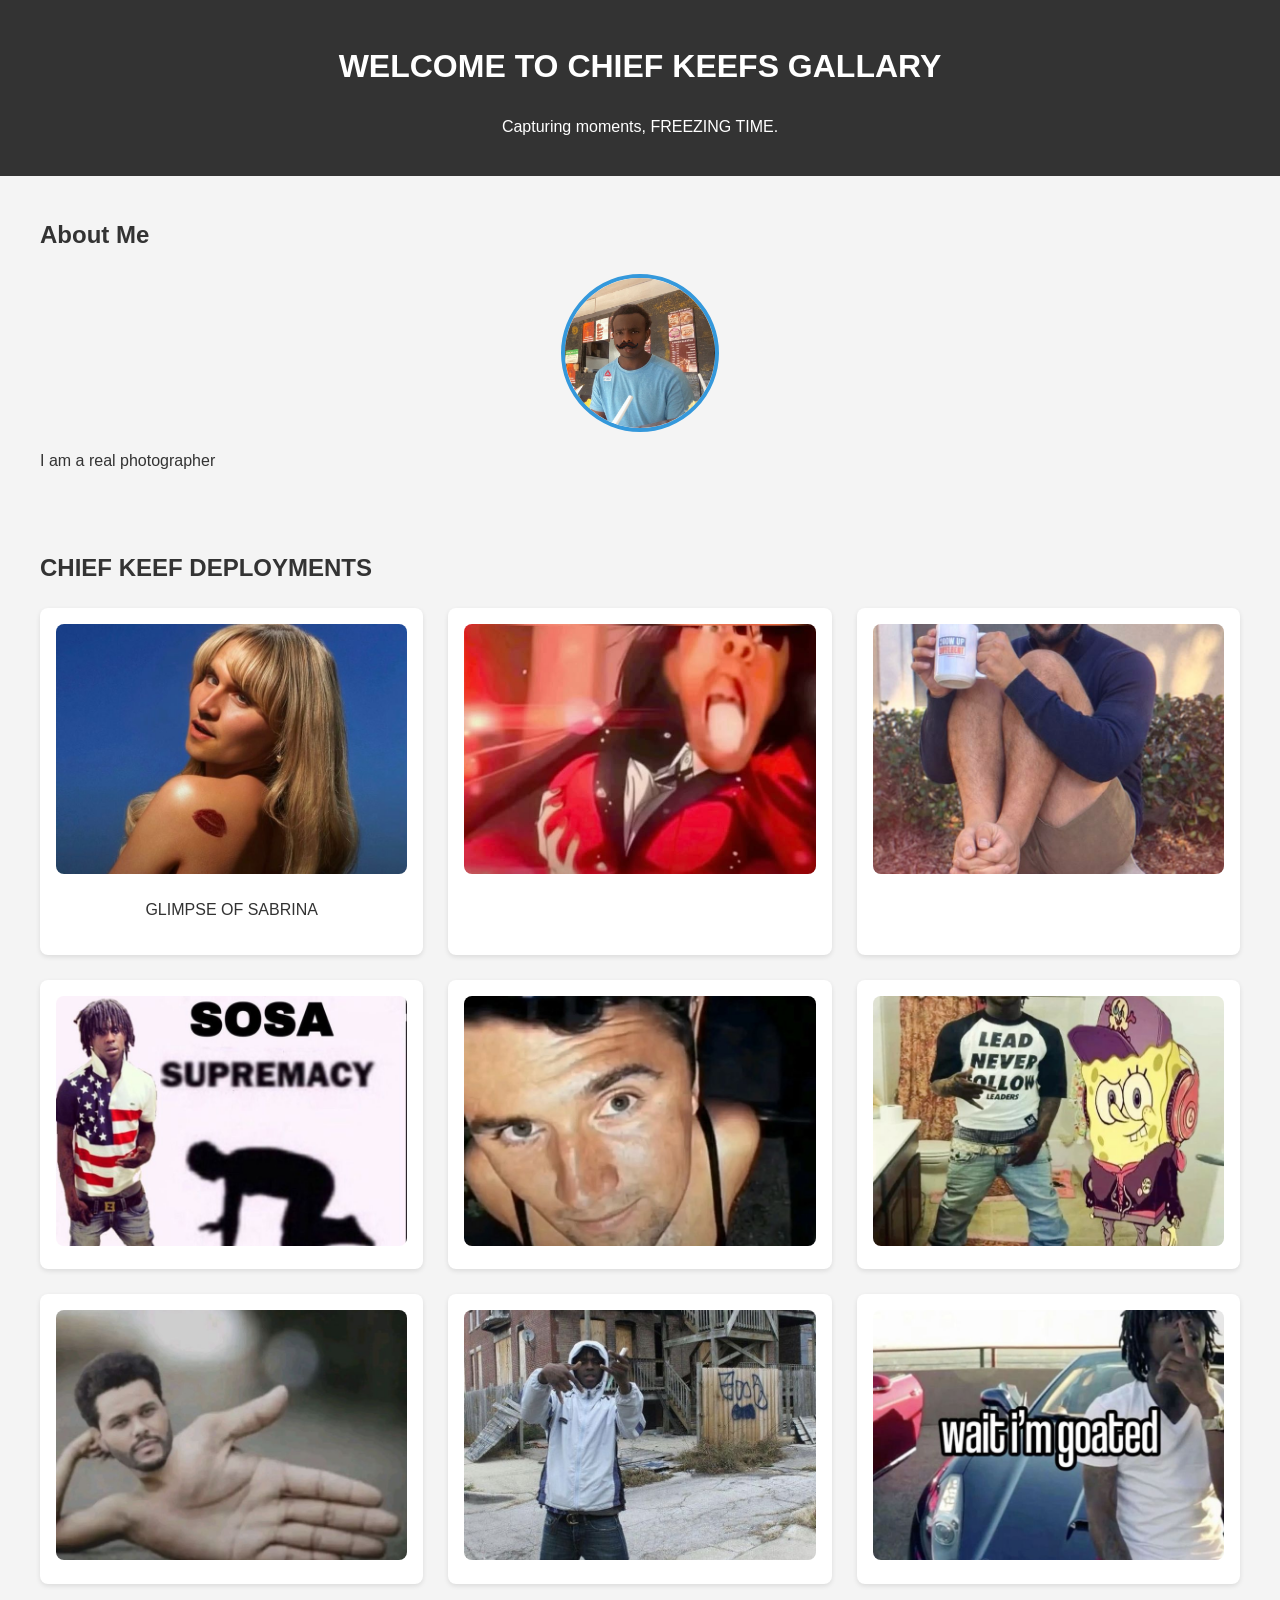
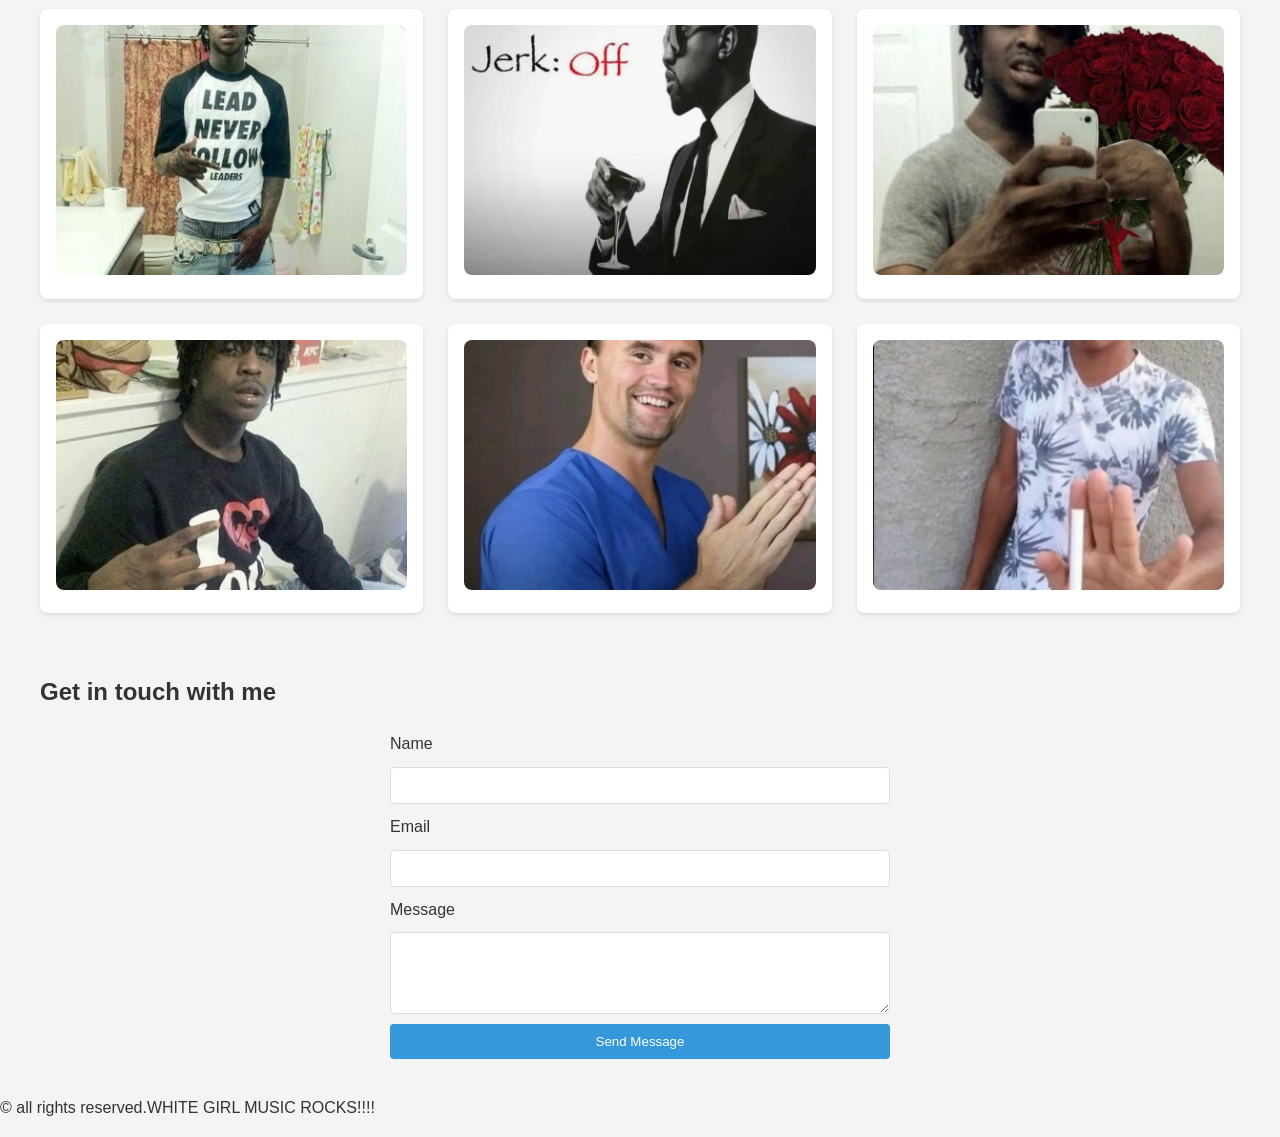
==== index.html @ a51540f2 "feat:update" ====
<!DOCTYPE html>
<html lang="en">
<head>
    <title>CHIEF KEEF</title>
    <link href="./style.css" rel="stylesheet">
</head>
<body>
    <header>
        <h1>WELCOME TO CHIEF KEEFS GALLARY</h1>
        <p>Capturing moments, FREEZING TIME.</p>
    </header>
    <section class="about">
        <h2>About Me</h2>
        <img src="IMG_0691 Copy.JPG" alt="profile pic">
        <p>I am a real photographer</p>
    </section>
    <!--GRID SECTION-->
    <section class="gallery">
        <h2>
            CHIEF KEEF DEPLOYMENTS
        </h2>
        <div class="photo-grid">
        <div class=photo-item><img src="Sabrina kirk.jpg" alt="sabrina"><p>GLIMPSE OF SABRINA </p></div>
        <div class="photo-item"><img src="kakegurui masho ishowspeed.jpg" alt="keef's-swag"></div>
        <div class="photo-item"><img src="download (11).jpg" alt="keef's-swag"></div>
        <div class="photo-item"><img src="download (9).jpg" alt="keef's-swag"></div>
        <div class="photo-item"><img src="I love kirktones.jpg" alt="keef's-swag"></div>
        <div class="photo-item"><img src="download (5).jpg" alt="keef's-swag"></div>
        <div class="photo-item"><img src="download (12).jpg" alt="keef's-swag"></div>
        <div class="photo-item"><img src="Sosa.jpg" alt="keef's-swag"></div>
        <div class="photo-item"><img src="download (4).jpg" alt="keef's-swag"></div>
        <div class="photo-item"><img src="download (6).jpg" alt="keef's-swag"></div>
        <div class="photo-item"><img src="download (10).jpg" alt="keef's-swag"></div>
        <div class="photo-item"><img src="download (8).jpg" alt="keef's-swag"></div>
        <div class="photo-item"><img src="download (7).jpg" alt="keef's-swag"></div>
        <div class="photo-item"><img src="Charlie Kirk.jpg" alt="keef's-swag"></div>
        <div class="photo-item"><img src="please don't spoil ts guy🙏.jpg" alt="keef's-swag"></div>
    </section>
    <!--GRID SECTION ENDS-->
    <section class="contact">
        <h2> 
            Get in touch with me
        </h2>
        <form> 
            <label for="name">
                Name
            </label>
            <input type="text" id="name" name="name" required>
            <label for="email">Email</label>
            <input type="email" id="email" name="email" required>
            <label for="message">Message</label>
            <textarea id="message" name="message" rows="4" required></textarea>
            <button type="submit">Send Message</button>
        </form>
    </section>
   <footer>
    <p>
        © all rights reserved.WHITE GIRL MUSIC ROCKS!!!!
    </p>
   </footer> 
</body>
</html>
---- style.css ----
body{
    font-family: Arial, Helvetica, sans-serif;
    margin: 0;
    padding: 0;
    background-color: #f4f4f4;
    color: #333;
    line-height: 1.6;
}
header{
    background-color: #333;
    color: #fff;
    padding: 20px 0;
    text-align: center;
}
section{
    padding: 20px;
    max-width: 1200px;
    margin: 0 auto;
}
.about img{
    width: 150px;
    height: 150px;
    border-radius: 50%;
    margin-right: 20px;
    border: 4px solid #3498db;
    display: block;
    margin: 10px auto;
}
.photo-grid{
    display: grid;
    grid-template-columns: repeat(auto-fit, minmax(300px, 1fr));
    gap: 25px;
}
.photo-item{
    background-color: white;
    padding: 1rem;
    border-radius: 8px;
    box-shadow: 0 2px 5px rgba(0,0,0,0.1);
    text-align: center;
}
.photo-item img{
    width: 100%;
    height: 250px;
    border-radius: 8px;
    object-fit: cover;
}
form{
    display: flex;
    flex-direction: column;
    gap: 10px;
    max-width: 500px;
    margin: 0 auto;
}
Input, textarea{
    padding: 10px;
    border: 1px solid #ddd;
    border-radius: 4px;
}
button{
    padding: 10px;
    border: none;
    background-color: #3498db;
    color: white;
    border-radius: 4px;
    cursor: pointer;
}
button:hover{
    background-color: #2980b9;
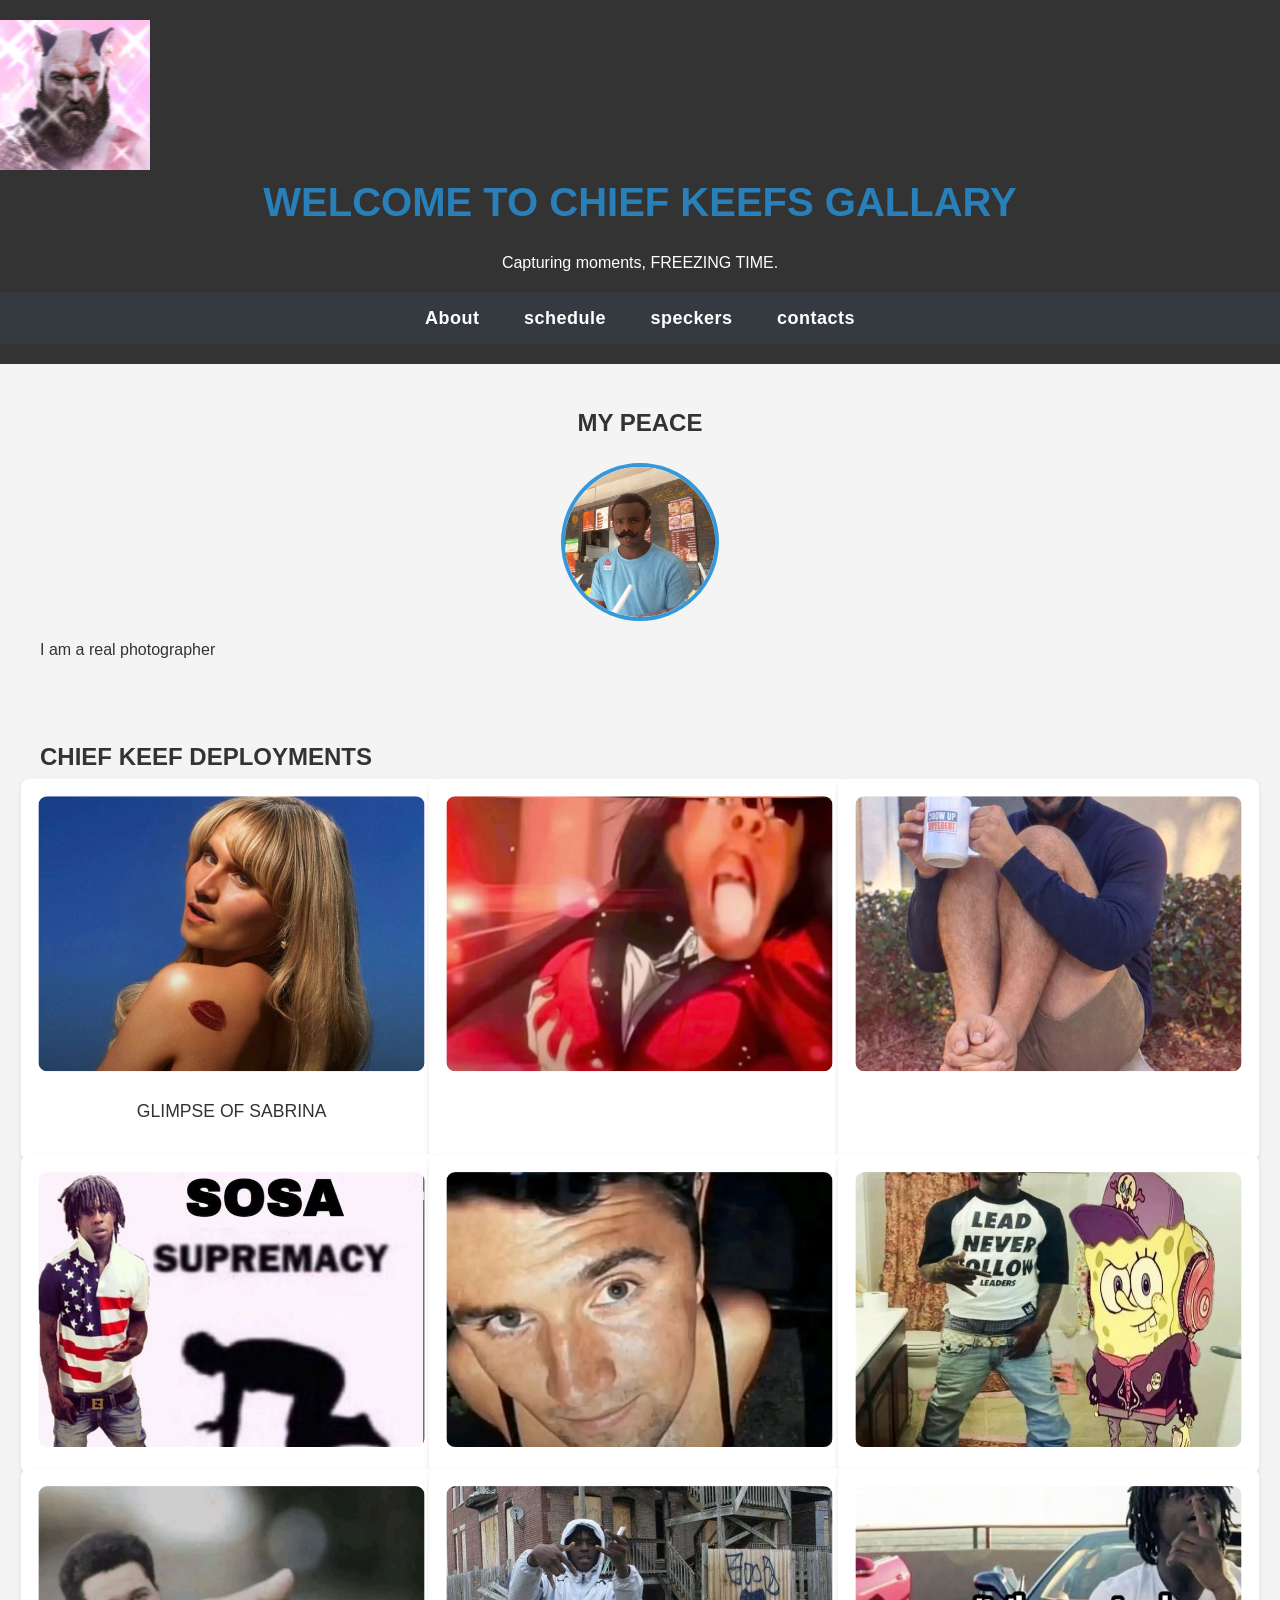
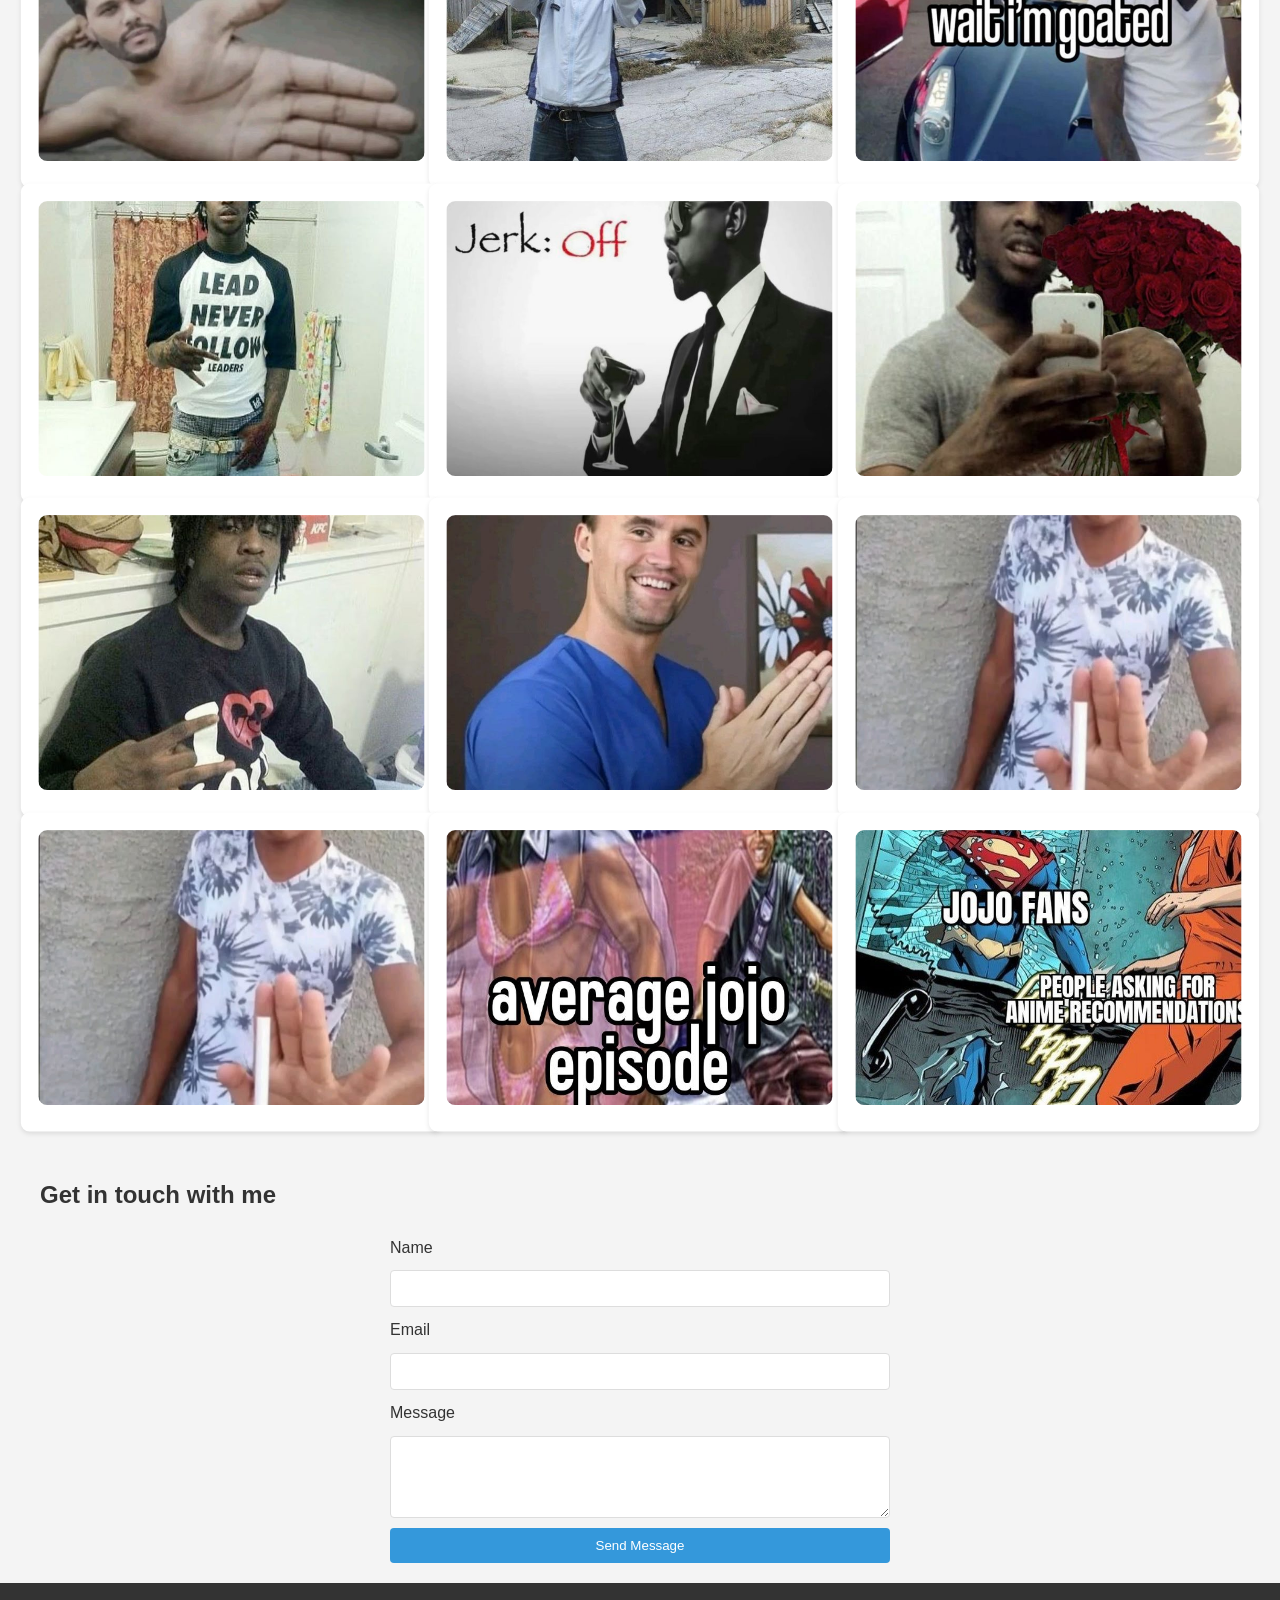
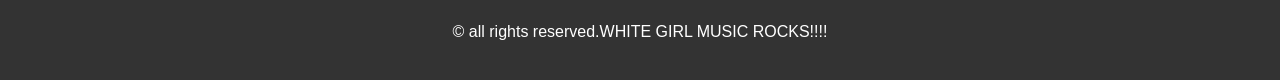
==== commit 95008a23: "feat:update changes" ====
--- a/index.html
+++ b/index.html
@@ -6,11 +6,23 @@
 </head>
 <body>
     <header>
+                <img src="download (3).jpg" alt="logo" class="logoimg">
+
         <h1>WELCOME TO CHIEF KEEFS GALLARY</h1>
-        <p>Capturing moments, FREEZING TIME.</p>
+        <p style="font-family: 'Gill Sans', 'Gill Sans MT', Calibri, 'Trebuchet MS', sans-serif": color="red">Capturing moments, FREEZING TIME.
+
+        </p>
+              <nav>
+        <a href="#about">About</a>
+        <a href="schedule">schedule</a>
+        <a href="#speckers">speckers</a>
+        <a href="#contacts">contacts</a>
+      </nav>
+      <!--navigation bar-->
+
     </header>
     <section class="about">
-        <h2>About Me</h2>
+        <h2 style="text-align: center;" >MY PEACE</h2>
         <img src="IMG_0691 Copy.JPG" alt="profile pic">
         <p>I am a real photographer</p>
     </section>
@@ -35,6 +47,9 @@
         <div class="photo-item"><img src="download (7).jpg" alt="keef's-swag"></div>
         <div class="photo-item"><img src="Charlie Kirk.jpg" alt="keef's-swag"></div>
         <div class="photo-item"><img src="please don't spoil ts guy🙏.jpg" alt="keef's-swag"></div>
+        <div class="photo-item"><img src="please don't spoil ts guy🙏.jpg" alt="keef's-swag"></div>
+        <div class="photo-item"><img src="and people still say every character is straight 😭.jpg" alt="keef's-swag"></div>
+        <div class="photo-item"><img src="YES! YES! YES! YES!.jpg" alt="keef's-swag"></div>
     </section>
     <!--GRID SECTION ENDS-->
     <section class="contact">
--- a/style.css
+++ b/style.css
@@ -5,7 +5,15 @@
     background-color: #f4f4f4;
     color: #333;
     line-height: 1.6;
+    background-image: url(download (1).jpg)
 }
+.logoimg{width: 150px;
+    height: 100xp ;
+     display: block;
+    border-radius: 0;
+    text-align: center;
+}
+
 header{
     background-color: #333;
     color: #fff;
@@ -37,6 +45,8 @@
     border-radius: 8px;
     box-shadow: 0 2px 5px rgba(0,0,0,0.1);
     text-align: center;
+    transition: transform 0.5s ease ;
+    transform: scale(1.1);
 }
 .photo-item img{
     width: 100%;
@@ -65,4 +75,38 @@
     cursor: pointer;
 }
 button:hover{
-    background-color: #2980b9;+    background-color: #2980b9;}
+header h1{
+    font-size: 40px;
+    margin:0 ; 
+}
+nav{
+    background-color: #343a40; */
+    text-align: center;
+    padding: 12px 0;
+}
+nav a{
+    text-decoration: none;
+    color: white;
+    margin: 0 20px ;
+    font-weight: 600;
+    font-size: 18px;
+    letter-spacing: 0.5px;
+}
+nav a:hover{
+    color:#ff6347 ;
+    text-decoration: underline;
+}
+footer{
+        background-color: #333;
+    color: #fff;
+    padding: 20px 0;
+    text-align: center;
+}
+h1{
+    color: #2980b9;
+    text-decoration: dotted;
+}
+.logoimg{
+    text-align: center;
+}
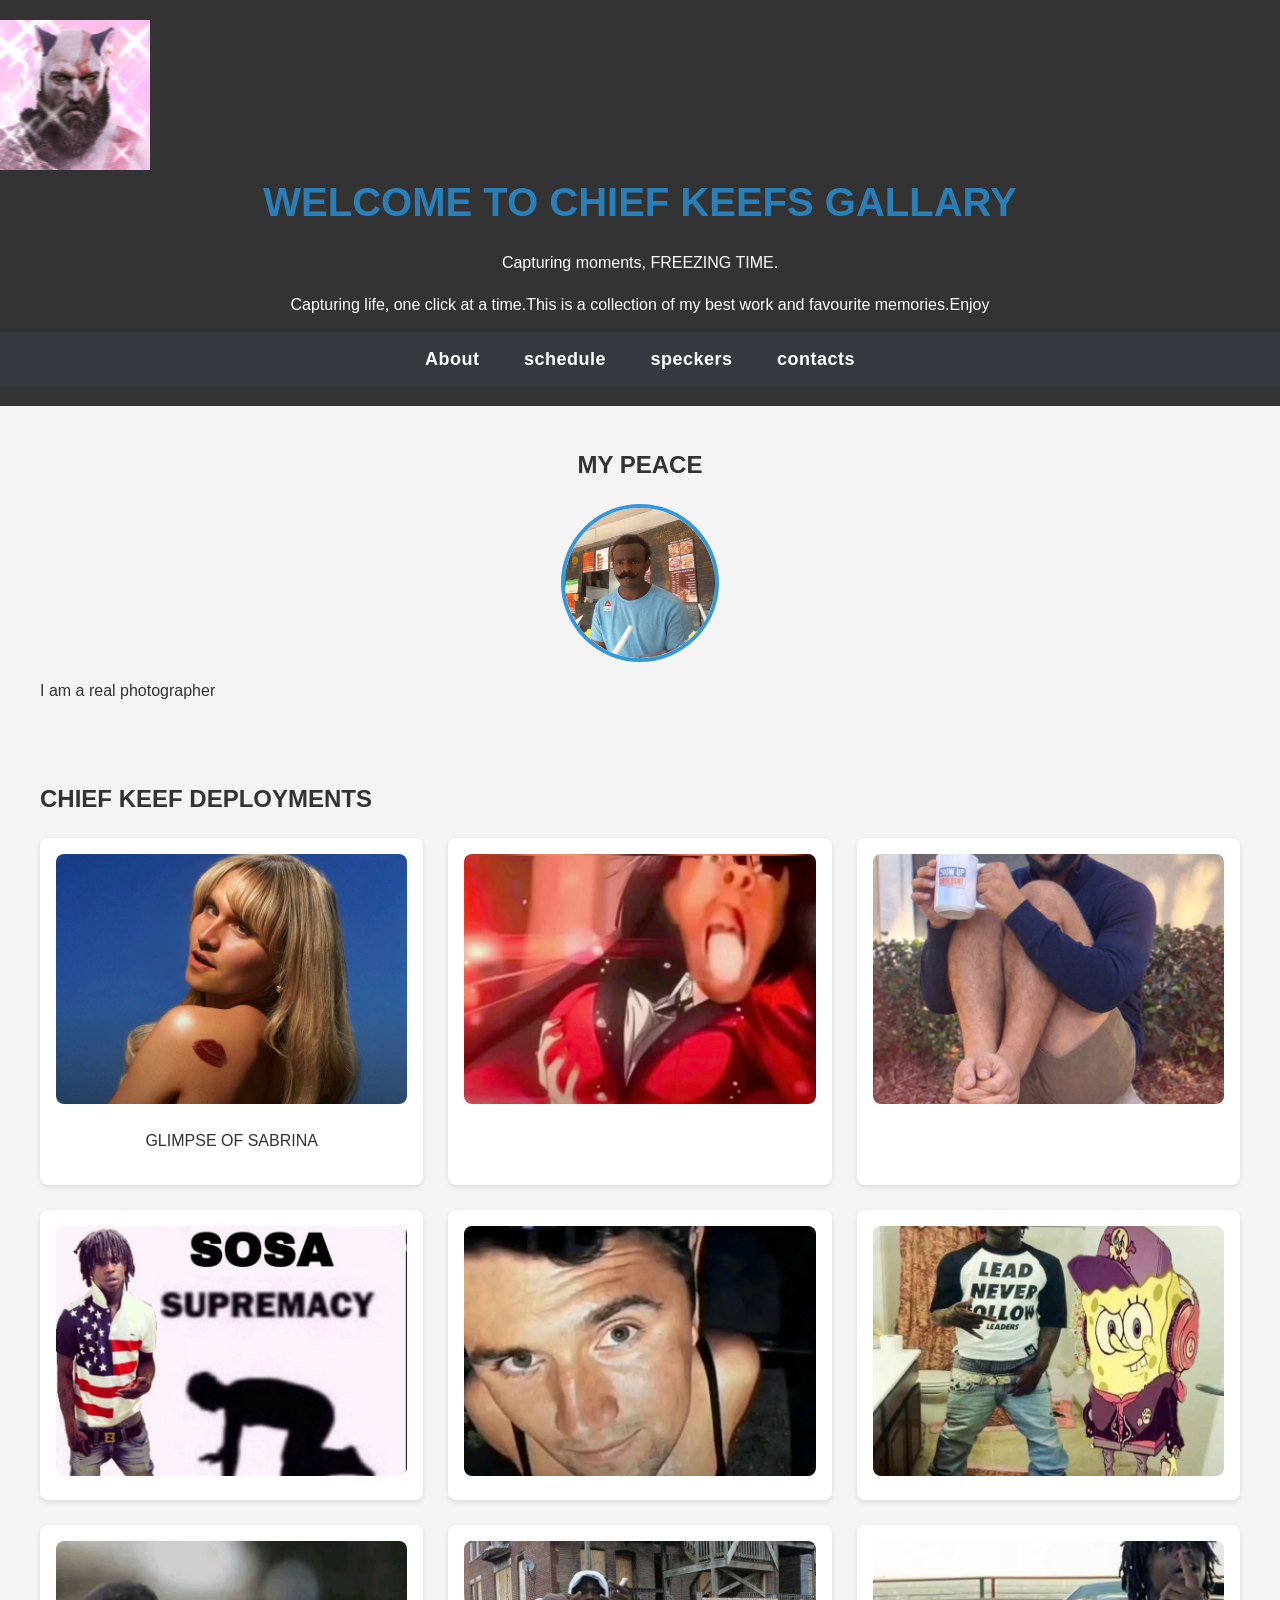
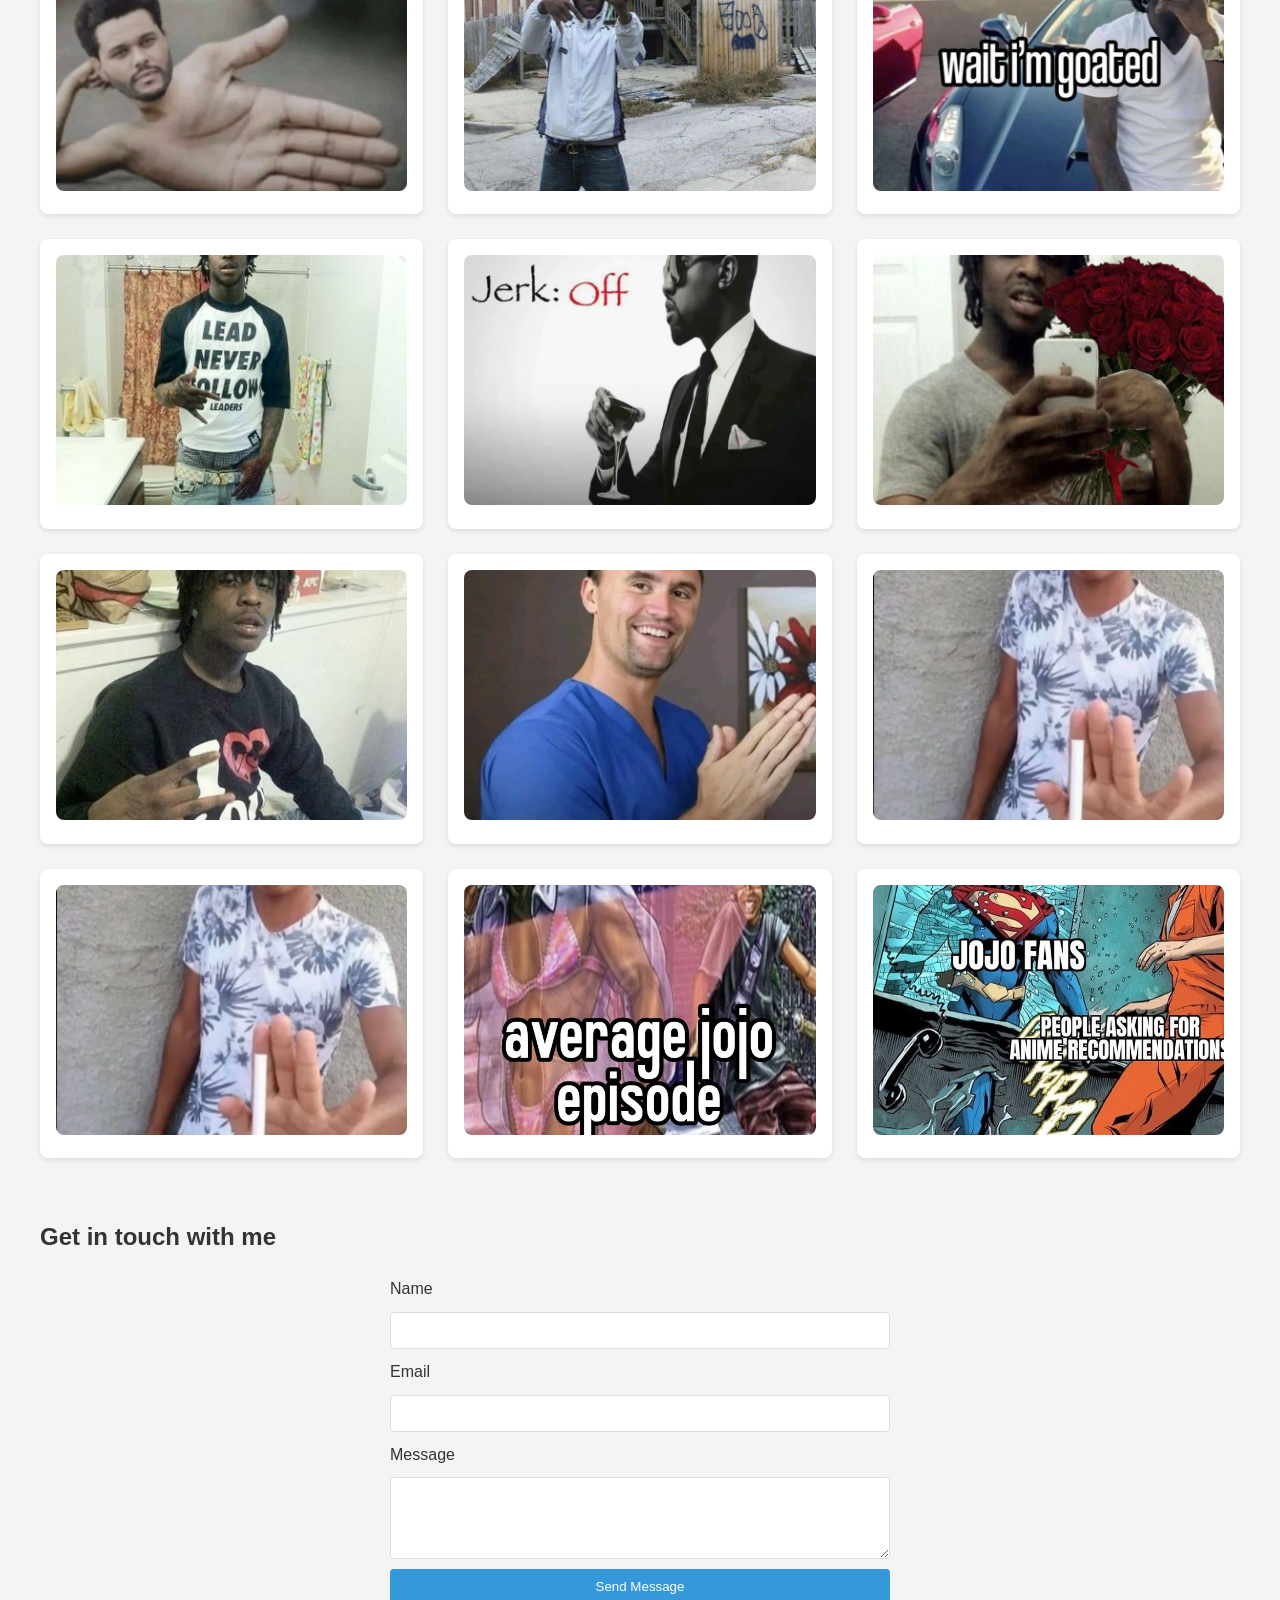
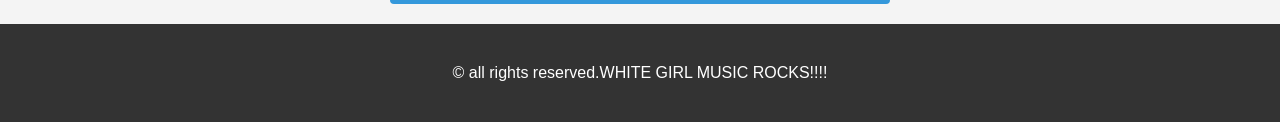
==== commit df48465d: "FEAT:UPDATE" ====
--- a/index.html
+++ b/index.html
@@ -12,6 +12,7 @@
         <p style="font-family: 'Gill Sans', 'Gill Sans MT', Calibri, 'Trebuchet MS', sans-serif": color="red">Capturing moments, FREEZING TIME.
 
         </p>
+        <p>Capturing life, one click at a time.This is a collection of my best work and favourite memories.Enjoy </p>
               <nav>
         <a href="#about">About</a>
         <a href="schedule">schedule</a>
--- a/style.css
+++ b/style.css
@@ -5,7 +5,9 @@
     background-color: #f4f4f4;
     color: #333;
     line-height: 1.6;
-    background-image: url(download (1).jpg)
+    background: linear-gradient(135deg),#f5f7fa 0% #e4e5e6 100;
+    
+
 }
 .logoimg{width: 150px;
     height: 100xp ;
@@ -19,6 +21,9 @@
     color: #fff;
     padding: 20px 0;
     text-align: center;
+    background-image: url(download (1).jpg);
+    background-size : cover;
+    background-position: center;
 }
 section{
     padding: 20px;
@@ -45,14 +50,19 @@
     border-radius: 8px;
     box-shadow: 0 2px 5px rgba(0,0,0,0.1);
     text-align: center;
-    transition: transform 0.5s ease ;
-    transform: scale(1.1);
 }
 .photo-item img{
     width: 100%;
     height: 250px;
     border-radius: 8px;
     object-fit: cover;
+}
+.photo-item img:hover{
+    transform: scale(1.05);
+    transition: transform 0.3s ease;
+    animation: ease;
+    box-shadow: 0 0 20px rgba(0,0,0,0.2);
+
 }
 form{
     display: flex;
@@ -110,3 +120,4 @@
 .logoimg{
     text-align: center;
 }
+
